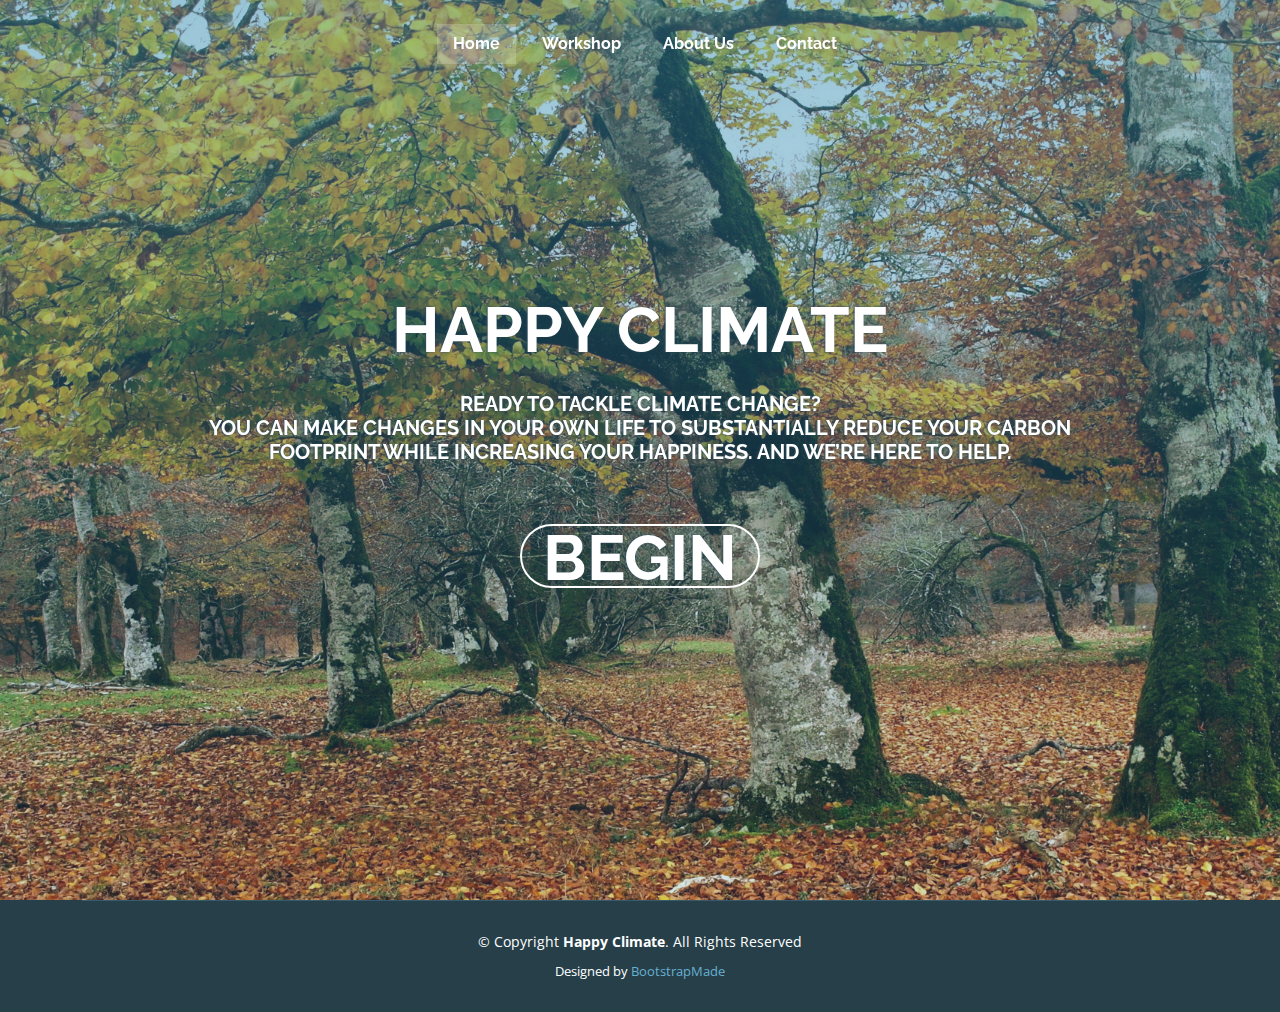
==== index.html @ 86477ea8 "tamplate purchased" ====
<!DOCTYPE html>
<html lang="en">

<head>
  <meta charset="utf-8">
  <meta content="width=device-width, initial-scale=1.0" name="viewport">

  <title>Happy Climate</title>
  <meta content="" name="description">
  <meta content="" name="keywords">

  <!-- Favicons -->
  <link href="assets/img/favicon.png" rel="icon">
  <link href="assets/img/apple-touch-icon.png" rel="apple-touch-icon">

  <!-- Google Fonts -->
  <link
    href="https://fonts.googleapis.com/css?family=Open+Sans:300,300i,400,400i,600,600i,700,700i|Raleway:300,300i,400,400i,500,500i,600,600i,700,700i|Poppins:300,300i,400,400i,500,500i,600,600i,700,700i"
    rel="stylesheet">

  <!-- Vendor CSS Files -->
  <link href="assets/vendor/aos/aos.css" rel="stylesheet">
  <link href="assets/vendor/bootstrap/css/bootstrap.min.css" rel="stylesheet">
  <link href="assets/vendor/bootstrap-icons/bootstrap-icons.css" rel="stylesheet">
  <link href="assets/vendor/boxicons/css/boxicons.min.css" rel="stylesheet">
  <link href="assets/vendor/glightbox/css/glightbox.min.css" rel="stylesheet">
  <link href="assets/vendor/swiper/swiper-bundle.min.css" rel="stylesheet">

  <!-- Template Main CSS File -->
  <link href="assets/css/style.css" rel="stylesheet">

  <!-- =======================================================
  * Template Name: Squadfree - v4.7.0
  * Template URL: https://bootstrapmade.com/squadfree-free-bootstrap-template-creative/
  * Author: BootstrapMade.com
  * License: https://bootstrapmade.com/license/
  ======================================================== -->
</head>

<body>

  <!-- ======= Header ======= -->
  <header id="header" class="fixed-top header-transparent">
    <div class="container d-flex align-items-center justify-content-between">
      <div></div>
      <nav id="navbar" class="navbar">
        <ul>
          <li><a class="nav-link scrollto active" href="#hero">Home</a></li>
          <li><a class="nav-link scrollto" href="workshop.html#intro">Workshop</a></li>
          <li><a class="nav-link scrollto" href="workshop.html#team">About Us</a></li>
          <li><a class="nav-link scrollto" href="workshop.html#contact">Contact</a></li>
        </ul>
        <i class="bi bi-list mobile-nav-toggle"></i>
      </nav><!-- .navbar -->
      <div></div>
    </div>
  </header><!-- End Header -->

  <!-- ======= Hero Section ======= -->
  <section id="hero">
    <div class="hero-container" data-aos="fade-up">
      <h1>Happy Climate</h1>
      <br>
      <h2 class="center_text">Ready to tackle climate change?
        <br>
        You can make changes in your own life to substantially reduce your carbon footprint while increasing your
        happiness. And we’re here to help.
      </h2>
      <a href="workshop.html">
        <h1 class="btn-get-started">Begin</h1>
      </a>
      <!-- <a href="#about" class="btn-get-started scrollto"><i class="bx bx-chevrons-down"></i></a> -->
    </div>
  </section><!-- End Hero -->



  <a href="#" class="back-to-top d-flex align-items-center justify-content-center"><i
      class="bi bi-arrow-up-short"></i></a>
  <!-- ======= Footer ======= -->
  <footer id="footer">
    <div class="footer-top">
      <div class="container">
        <div class="row">

        </div>
      </div>
    </div>

    <div class="container">
      <div class="copyright">
        &copy; Copyright <strong><span>Happy Climate</span></strong>. All Rights Reserved
      </div>
      <div class="credits">
        <!-- All the links in the footer should remain intact. -->
        <!-- You can delete the links only if you purchased the pro version. -->
        <!-- Licensing information: https://bootstrapmade.com/license/ -->
        <!-- Purchase the pro version with working PHP/AJAX contact form: https://bootstrapmade.com/squadfree-free-bootstrap-template-creative/ -->
        Designed by <a href="https://bootstrapmade.com/">BootstrapMade</a>
      </div>
    </div>
  </footer><!-- End Footer -->


  <!-- Vendor JS Files -->
  <script src="assets/vendor/purecounter/purecounter.js"></script>
  <script src="assets/vendor/aos/aos.js"></script>
  <script src="assets/vendor/bootstrap/js/bootstrap.bundle.min.js"></script>
  <script src="assets/vendor/glightbox/js/glightbox.min.js"></script>
  <script src="assets/vendor/isotope-layout/isotope.pkgd.min.js"></script>
  <script src="assets/vendor/swiper/swiper-bundle.min.js"></script>
  <script src="assets/vendor/php-email-form/validate.js"></script>

  <!-- Template Main JS File -->
  <script src="assets/js/main.js"></script>

</body>

</html>
---- assets/css/style.css ----
/**
* Template Name: Squadfree - v4.7.0
* Template URL: https://bootstrapmade.com/squadfree-free-bootstrap-template-creative/
* Author: BootstrapMade.com
* License: https://bootstrapmade.com/license/
*/

/*--------------------------------------------------------------
# General
--------------------------------------------------------------*/
body {
  font-family: "Open Sans", sans-serif;
  color: #444444;
}

a {
  text-decoration: none;
  color: #67b0d1;
}

a:hover {
  color: rgba(38, 167, 15, 0.9)d;
  text-decoration: none;
}

h1, h2, h3, h4, h5, h6 {
  font-family: "Raleway", sans-serif;
}

#main {
  margin-top: 90px;
}

/*--------------------------------------------------------------
# Back to top button
--------------------------------------------------------------*/
.back-to-top {
  position: fixed;
  visibility: hidden;
  opacity: 0;
  right: 15px;
  bottom: 15px;
  z-index: 998;
  background: #67b0d1;
  width: 40px;
  height: 40px;
  border-radius: 50px;
  transition: all 0.4s;
}
.back-to-top i {
  font-size: 24px;
  color: #fff;
  line-height: 0;
}
.back-to-top:hover {
  background: #86c0da;
  color: #fff;
}
.back-to-top.active {
  visibility: visible;
  opacity: 1;
}

/*--------------------------------------------------------------
# Disable aos animation delay on mobile devices
--------------------------------------------------------------*/
@media screen and (max-width: 768px) {
  [data-aos-delay] {
    transition-delay: 0 !important;
  }
}
/*--------------------------------------------------------------
# Header
--------------------------------------------------------------*/
#header {
  transition: all 0.5s;
  z-index: 997;
  transition: all 0.5s;
  padding: 24px 0;
  background: rgba(103, 176, 209, 0.8);
}
#header.header-transparent {
  background: transparent;
}
#header.header-scrolled {
  background: rgba(199, 196, 32, 0.9);
  padding: 12px;
}
#header .logo h1 {
  font-size: 24px;
  margin: 0;
  line-height: 1;
  font-weight: 700;
  letter-spacing: 1px;
  font-family: "Poppins", sans-serif;
  text-transform: uppercase;
}
#header .logo h1 a, #header .logo h1 a:hover {
  color: #fff;
  text-decoration: none;
}
#header .logo img {
  padding: 0;
  margin: 0;
  max-height: 40px;
}
@media (max-width: 768px) {
  #header.header-scrolled {
    padding: 15px 0;
  }
}

/*--------------------------------------------------------------
# Navigation Menu
--------------------------------------------------------------*/
/**
* Desktop Navigation 
*/
.navbar {
  padding: 0;
}
.navbar ul {
  margin: 0;
  padding: 0;
  display: flex;
  list-style: none;
  align-items: center;
}
.navbar li {
  position: relative;
}
.navbar a, .navbar a:focus {
  display: flex;
  align-items: center;
  justify-content: space-between;
  padding: 8px 16px;
  margin-left: 10px;
  font-family: "Raleway", sans-serif;
  font-size: 16px;
  font-weight: 700;
  color: #fff;
  white-space: nowrap;
  transition: 0.3s;
}
.navbar a i, .navbar a:focus i {
  font-size: 12px;
  line-height: 0;
  margin-left: 5px;
}
.navbar a:hover, .navbar .active, .navbar .active:focus, .navbar li:hover > a {
  background: rgba(255, 255, 255, 0.2);
}
.navbar .dropdown ul {
  display: block;
  position: absolute;
  left: 10px;
  top: calc(100% + 30px);
  margin: 0;
  padding: 10px 0;
  z-index: 99;
  opacity: 0;
  visibility: hidden;
  background: #fff;
  box-shadow: 0px 0px 30px rgba(127, 137, 161, 0.25);
  transition: 0.3s;
}
.navbar .dropdown ul li {
  min-width: 200px;
}
.navbar .dropdown ul a {
  padding: 10px 20px;
  font-size: 15px;
  text-transform: none;
  font-weight: 600;
  color: rgba(199, 196, 32, 0.9);
}
.navbar .dropdown ul a i {
  font-size: 12px;
}
.navbar .dropdown ul a:hover, .navbar .dropdown ul .active:hover, .navbar .dropdown ul li:hover > a {
  color: rgba(38, 167, 15, 0.9);
}

.navbar a:hover {
  color: rgba(38, 167, 15, 0.9);
}

.navbar .dropdown:hover > ul {
  opacity: 1;
  top: 100%;
  visibility: visible;
}
.navbar .dropdown .dropdown ul {
  top: 0;
  left: calc(100% - 30px);
  visibility: hidden;
}
.navbar .dropdown .dropdown:hover > ul {
  opacity: 1;
  top: 0;
  left: 100%;
  visibility: visible;
}
@media (max-width: 1366px) {
  .navbar .dropdown .dropdown ul {
    left: -90%;
  }
  .navbar .dropdown .dropdown:hover > ul {
    left: -100%;
  }
}

/**
* Mobile Navigation 
*/
.mobile-nav-toggle {
  color: #fff;
  font-size: 28px;
  cursor: pointer;
  display: none;
  line-height: 0;
  transition: 0.5s;
}

@media (max-width: 991px) {
  .mobile-nav-toggle {
    display: block;
  }

  .navbar ul {
    display: none;
  }
}
.navbar-mobile {
  position: fixed;
  overflow: hidden;
  top: 0;
  right: 0;
  left: 0;
  bottom: 0;
  background: rgba(199, 196, 32, 0.9);
  transition: 0.3s;
}
.navbar-mobile .mobile-nav-toggle {
  position: absolute;
  top: 15px;
  right: 15px;
}
.navbar-mobile ul {
  display: block;
  position: absolute;
  top: 55px;
  right: 15px;
  bottom: 15px;
  left: 15px;
  padding: 10px 0;
  background-color: #fff;
  overflow-y: auto;
  transition: 0.3s;
}
.navbar-mobile a, .navbar-mobile a:focus {
  padding: 10px 20px;
  font-size: 15px;
  color: #2f4d5a;
}
.navbar-mobile a:hover, .navbar-mobile .active, .navbar-mobile li:hover > a {
  color: rgba(38, 167, 15, 0.9);
}
.navbar-mobile .getstarted, .navbar-mobile .getstarted:focus {
  margin: 15px;
}
.navbar-mobile .dropdown ul {
  position: static;
  display: none;
  margin: 10px 20px;
  padding: 10px 0;
  z-index: 99;
  opacity: 1;
  visibility: visible;
  background: #fff;
  box-shadow: 0px 0px 30px rgba(127, 137, 161, 0.25);
}
.navbar-mobile .dropdown ul li {
  min-width: 200px;
}
.navbar-mobile .dropdown ul a {
  padding: 10px 20px;
}
.navbar-mobile .dropdown ul a i {
  font-size: 12px;
}
.navbar-mobile .dropdown ul a:hover, .navbar-mobile .dropdown ul .active:hover, .navbar-mobile .dropdown ul li:hover > a {
  color: rgba(38, 167, 15, 0.9);
}
.navbar-mobile .dropdown > .dropdown-active {
  display: block;
}

.nav_bar_dif_color a {
  color: rgba(199, 196, 32, 0.9);
}

/*--------------------------------------------------------------
# Hero Section
--------------------------------------------------------------*/
#hero {
  width: 100%;
  height: 100vh;
  background: linear-gradient(rgba(55, 142, 181, 0.5), rgba(55, 142, 181, 0.2)), url("../img/fall.jpg") top center;
  background-size: cover;
  position: relative;
  margin-bottom: -90px;
}
#hero .hero-container {
  position: absolute;
  bottom: 0;
  top: 0;
  left: 0;
  right: 0;
  display: flex;
  justify-content: center;
  align-items: center;
  flex-direction: column;
  text-align: center;
}
#hero h1 {
  margin: 0 0 10px 0;
  font-size: 64px;
  font-weight: 700;
  line-height: 56px;
  text-transform: uppercase;
  color: #fff;
  text-shadow: -1px 0 2px #2f4d5a;
}
#hero h2 {
  color: #fff;
  margin-bottom: 50px;
  font-size: 20px;
  text-transform: uppercase;
  font-weight: 700;
  text-shadow: -1px 0 2px #2f4d5a;
}
#hero .btn-get-started {
  font-size: 64px;
  display: inline-block;
  padding: 4px 0;
  border-radius: 50px;
  transition: 0.3s ease-in-out;
  margin: 10px;
  width: 240px;
  height: 64px;
  text-align: center;
  border: 2px solid #fff;
  color: #fff;
}
#hero .btn-get-started:hover {
  padding-top: 8px;
  background: rgba(255, 255, 255, 0.15);
  color: rgba(146, 241, 21, 0.493);
}
@media (min-width: 1024px) {
  #hero {
    background-attachment: fixed;
  }
}
@media (max-width: 768px) {
  #hero h1 {
    font-size: 28px;
    line-height: 36px;
  }
  #hero h2 {
    font-size: 18px;
    line-height: 24px;
    margin-bottom: 30px;
  }
}

.center_text {
  margin-left: 200px;
  margin-right: 200px;
}

/*--------------------------------------------------------------
# Sections General
--------------------------------------------------------------*/
section {
  padding: 60px 0;
  overflow: hidden;
}

.section-bg {
  background-color: #f4f9fc;
}

.section-title {
  text-align: center;
  padding-bottom: 30px;
}
.section-title h2 {
  font-size: 32px;
  font-weight: bold;
  position: relative;
  margin-bottom: 30px;
  color: #2f4d5a;
  z-index: 2;
}
.section-title h2::after {
  content: "";
  position: absolute;
  left: 50%;
  top: 50%;
  transform: translate(-50%, -50%);
  width: 122px;
  height: 66px;
  background: url(../img/section-title-bg.png) no-repeat;
  z-index: -1;
}
.section-title p {
  margin-bottom: 0;
}

/*--------------------------------------------------------------
# Breadcrumbs
--------------------------------------------------------------*/
.breadcrumbs {
  padding: 15px 0;
  background-color: #f8fbfd;
  min-height: 40px;
}
.breadcrumbs h2 {
  font-size: 24px;
  font-weight: 300;
}
.breadcrumbs ol {
  display: flex;
  flex-wrap: wrap;
  list-style: none;
  padding: 0;
  margin: 0;
  font-size: 14px;
}
.breadcrumbs ol li + li {
  padding-left: 10px;
}
.breadcrumbs ol li + li::before {
  display: inline-block;
  padding-right: 10px;
  color: #6c757d;
  content: "/";
}
@media (max-width: 768px) {
  .breadcrumbs .d-flex {
    display: block !important;
  }
  .breadcrumbs ol {
    display: block;
  }
  .breadcrumbs ol li {
    display: inline-block;
  }
}

/*--------------------------------------------------------------
# About
--------------------------------------------------------------*/
.about {
  background: url("../img/about-bg.jpg") center center no-repeat;
  background-size: cover;
  padding: 60px 0;
  position: relative;
}
.about::before {
  content: "";
  position: absolute;
  left: 0;
  right: 0;
  top: 0;
  bottom: 0;
  background: rgba(255, 255, 255, 0.75);
  z-index: 9;
}
.about .container {
  position: relative;
  z-index: 10;
}
.about .content {
  padding: 30px 30px 30px 0;
}
.about .content h3 {
  font-weight: 700;
  font-size: 34px;
  color: #2f4d5a;
  margin-bottom: 30px;
}
.about .content p {
  margin-bottom: 30px;
}
.about .content .about-btn {
  display: inline-block;
  background: #67b0d1;
  padding: 6px 44px 8px 30px;
  color: #fff;
  border-radius: 50px;
  transition: 0.3s;
  position: relative;
}
.about .content .about-btn i {
  font-size: 18px;
  position: absolute;
  right: 18px;
  top: 9px;
}
.about .content .about-btn:hover {
  background: rgba(38, 167, 15, 0.9);
}
.about .icon-boxes .icon-box {
  margin-top: 30px;
}
.about .icon-boxes .icon-box i {
  font-size: 40px;
  color: #67b0d1;
  margin-bottom: 10px;
}
.about .icon-boxes .icon-box h4 {
  font-size: 20px;
  font-weight: 700;
  margin: 0 0 10px 0;
}
.about .icon-boxes .icon-box p {
  font-size: 15px;
  color: #848484;
}
@media (max-width: 1200px) {
  .about .content {
    padding-right: 0;
  }
}
@media (max-width: 768px) {
  .about {
    text-align: center;
  }
}

/*--------------------------------------------------------------
# Services
--------------------------------------------------------------*/
.services .icon-box {
  padding: 30px;
  position: relative;
  overflow: hidden;
  background: #fff;
  box-shadow: 0 0 29px 0 rgba(68, 88, 144, 0.12);
  transition: all 0.3s ease-in-out;
  border-radius: 8px;
  z-index: 1;
}
.services .icon-box::before {
  content: "";
  position: absolute;
  background: white;
  right: 0;
  left: 0;
  bottom: 0;
  top: 100%;
  transition: all 0.3s;
  z-index: -1;
}
.services .icon-box:hover::before {
  background: rgba(38, 167, 15, 0.9);
  top: 0;
  border-radius: 0px;
}
.services .icon {
  margin-bottom: 15px;
}
.services .icon i {
  font-size: 48px;
  line-height: 1;
  color: #67b0d1;
  transition: all 0.3s ease-in-out;
}
.services .title {
  font-weight: 700;
  margin-bottom: 15px;
  font-size: 18px;
}
.services .title a {
  color: #111;
}
.services .description {
  font-size: 15px;
  line-height: 28px;
  margin-bottom: 0;
}
.services .icon-box:hover .title a, .services .icon-box:hover .description {
  color: #fff;
}
.services .icon-box:hover .icon i {
  color: #fff;
}

/*--------------------------------------------------------------
# Counts
--------------------------------------------------------------*/
.counts {
  padding-bottom: 30px;
}
.counts .count-box {
  padding: 30px;
  width: 100%;
}
.counts .count-box i {
  display: block;
  font-size: 44px;
  color: #67b0d1;
  float: left;
  line-height: 0;
}
.counts .count-box span {
  font-size: 48px;
  line-height: 40px;
  display: block;
  font-weight: 700;
  color: #2f4d5a;
  margin-left: 60px;
}
.counts .count-box p {
  padding: 15px 0 0 0;
  margin: 0 0 0 60px;
  font-family: "Raleway", sans-serif;
  font-size: 14px;
  color: #49788c;
}
.counts .count-box a {
  font-weight: 600;
  display: block;
  margin-top: 20px;
  color: #49788c;
  font-size: 15px;
  font-family: "Poppins", sans-serif;
  transition: ease-in-out 0.3s;
}
.counts .count-box a:hover {
  color: rgba(38, 167, 15, 0.9);
}

/*--------------------------------------------------------------
# Cta
--------------------------------------------------------------*/
.cta {
  background: linear-gradient(rgba(103, 176, 209, 0.8), rgba(103, 176, 209, 0.8)), url("../img/cta-bg.jpg") fixed center center;
  background-size: cover;
  padding: 60px 0;
}
.cta h3 {
  color: #fff;
  font-size: 28px;
  font-weight: 700;
}
.cta p {
  color: #fff;
}
.cta .cta-btn {
  font-family: "Raleway", sans-serif;
  text-transform: uppercase;
  font-weight: 500;
  font-size: 16px;
  letter-spacing: 1px;
  display: inline-block;
  padding: 8px 28px;
  border-radius: 25px;
  transition: 0.5s;
  margin-top: 10px;
  border: 2px solid rgba(255, 255, 255, 0.5);
  color: #fff;
}
.cta .cta-btn:hover {
  border-color: #fff;
}

/*--------------------------------------------------------------
# Portfolio
--------------------------------------------------------------*/
.portfolio .portfolio-item {
  margin-bottom: 30px;
}
.portfolio #portfolio-flters {
  padding: 0;
  margin: 0 auto 35px auto;
  list-style: none;
  text-align: center;
  background: #ecf5f9;
  border-radius: 50px;
  padding: 2px 15px;
}
.portfolio #portfolio-flters li {
  cursor: pointer;
  display: inline-block;
  padding: 10px 15px 8px 15px;
  font-size: 14px;
  font-weight: 600;
  line-height: 1;
  text-transform: uppercase;
  color: #2f4d5a;
  margin-bottom: 5px;
  transition: all 0.3s ease-in-out;
}
.portfolio #portfolio-flters li:hover, .portfolio #portfolio-flters li.filter-active {
  color: rgba(38, 167, 15, 0.9);
}
.portfolio #portfolio-flters li:last-child {
  margin-right: 0;
}
.portfolio .portfolio-wrap {
  transition: 0.3s;
  position: relative;
  overflow: hidden;
  z-index: 1;
}
.portfolio .portfolio-wrap::before {
  content: "";
  background: rgba(255, 255, 255, 0.5);
  position: absolute;
  left: 0;
  right: 0;
  top: 0;
  bottom: 0;
  transition: all ease-in-out 0.3s;
  z-index: 2;
  opacity: 0;
}
.portfolio .portfolio-wrap .portfolio-links {
  opacity: 1;
  left: 0;
  right: 0;
  bottom: -60px;
  z-index: 3;
  position: absolute;
  transition: all ease-in-out 0.3s;
  display: flex;
  justify-content: center;
}
.portfolio .portfolio-wrap .portfolio-links a {
  color: #fff;
  font-size: 28px;
  text-align: center;
  background: rgba(103, 176, 209, 0.75);
  transition: 0.3s;
  width: 50%;
}
.portfolio .portfolio-wrap .portfolio-links a:hover {
  background: rgba(38, 167, 15, 0.9);
}
.portfolio .portfolio-wrap .portfolio-links a + a {
  border-left: 1px solid #8ec4dd;
}
.portfolio .portfolio-wrap:hover::before {
  top: 0;
  left: 0;
  right: 0;
  bottom: 0;
  opacity: 1;
}
.portfolio .portfolio-wrap:hover .portfolio-links {
  opacity: 1;
  bottom: 0;
}

/*--------------------------------------------------------------
# Portfolio Details
--------------------------------------------------------------*/
.portfolio-details {
  padding-top: 40px;
}
.portfolio-details .portfolio-details-slider img {
  width: 100%;
}
.portfolio-details .portfolio-details-slider .swiper-pagination {
  margin-top: 20px;
  position: relative;
}
.portfolio-details .portfolio-details-slider .swiper-pagination .swiper-pagination-bullet {
  width: 12px;
  height: 12px;
  background-color: #fff;
  opacity: 1;
  border: 1px solid #67b0d1;
}
.portfolio-details .portfolio-details-slider .swiper-pagination .swiper-pagination-bullet-active {
  background-color: #67b0d1;
}
.portfolio-details .portfolio-info {
  padding: 30px;
  box-shadow: 0px 0 30px rgba(47, 77, 90, 0.08);
}
.portfolio-details .portfolio-info h3 {
  font-size: 22px;
  font-weight: 700;
  margin-bottom: 20px;
  padding-bottom: 20px;
  border-bottom: 1px solid #eee;
}
.portfolio-details .portfolio-info ul {
  list-style: none;
  padding: 0;
  font-size: 15px;
}
.portfolio-details .portfolio-info ul li + li {
  margin-top: 10px;
}
.portfolio-details .portfolio-description {
  padding-top: 30px;
}
.portfolio-details .portfolio-description h2 {
  font-size: 26px;
  font-weight: 700;
  margin-bottom: 20px;
}
.portfolio-details .portfolio-description p {
  padding: 0;
}

/*--------------------------------------------------------------
# Testimonials
--------------------------------------------------------------*/
.testimonials .testimonials-carousel, .testimonials .testimonials-slider {
  overflow: hidden;
}
.testimonials .testimonials-carousel, .testimonials .testimonials-slider {
  overflow: hidden;
}
.testimonials .testimonial-item {
  box-sizing: content-box;
  text-align: center;
  min-height: 320px;
}
.testimonials .testimonial-item .testimonial-img {
  width: 90px;
  border-radius: 50%;
  margin: 0 auto;
}
.testimonials .testimonial-item h3 {
  font-size: 18px;
  font-weight: bold;
  margin: 10px 0 5px 0;
  color: #111;
}
.testimonials .testimonial-item h4 {
  font-size: 14px;
  color: #999;
  margin: 0;
}
.testimonials .testimonial-item .quote-icon-left, .testimonials .testimonial-item .quote-icon-right {
  color: #d5e9f2;
  font-size: 26px;
}
.testimonials .testimonial-item .quote-icon-left {
  display: inline-block;
  left: -5px;
  position: relative;
}
.testimonials .testimonial-item .quote-icon-right {
  display: inline-block;
  right: -5px;
  position: relative;
  top: 10px;
}
.testimonials .testimonial-item p {
  font-style: italic;
  margin: 0 15px 15px 15px;
  padding: 20px;
  background: #fff;
  position: relative;
  margin-bottom: 35px;
  border-radius: 6px;
  box-shadow: 0px 2px 15px rgba(0, 0, 0, 0.1);
}
.testimonials .testimonial-item p::after {
  content: "";
  width: 0;
  height: 0;
  border-top: 20px solid #fff;
  border-right: 20px solid transparent;
  border-left: 20px solid transparent;
  position: absolute;
  bottom: -20px;
  left: calc(50% - 20px);
}
.testimonials .swiper-pagination {
  margin-top: 20px;
  position: relative;
}
.testimonials .swiper-pagination .swiper-pagination-bullet {
  width: 12px;
  height: 12px;
  background-color: #fff;
  opacity: 1;
  border: 1px solid #67b0d1;
}
.testimonials .swiper-pagination .swiper-pagination-bullet-active {
  background-color: #67b0d1;
}

/*--------------------------------------------------------------
# Team
--------------------------------------------------------------*/
.team .member {
  text-align: center;
  margin-bottom: 80px;
  position: relative;
}
.team .member .pic {
  overflow: hidden;
}
.team .member .member-info {
  position: absolute;
  top: 85%;
  left: 20px;
  right: 20px;
  background: #fff;
  padding: 20px 0;
  color: #2f4d5a;
  box-shadow: 0px 2px 15px rgba(0, 0, 0, 0.1);
  max-height: 95px;
  overflow: hidden;
  transition: max-height 0.5s ease-in-out;
}
.team .member:hover .member-info {
  max-height: 300px;
}
.team .member h4 {
  font-weight: 700;
  margin-bottom: 10px;
  font-size: 16px;
  color: rgba(38, 167, 15, 0.9);
  position: relative;
  padding-bottom: 10px;
}
.team .member h4::after {
  content: "";
  position: absolute;
  display: block;
  width: 50px;
  height: 1px;
  background: #b1cbd7;
  bottom: 0;
  left: calc(50% - 25px);
}
.team .member span {
  font-style: italic;
  display: block;
  font-size: 13px;
}
.team .member .social {
  margin-top: 15px;
}
.team .member .social a {
  transition: color 0.3s;
  color: #52869d;
}
.team .member .social a:hover {
  color: rgba(38, 167, 15, 0.9);
}
.team .member .social i {
  font-size: 16px;
  margin: 0 2px;
}
@media (max-width: 992px) {
  .team .member {
    margin-bottom: 110px;
  }
}

/*--------------------------------------------------------------
# Contact
--------------------------------------------------------------*/
.contact {
  padding-bottom: 80px;
}
.contact .info-box {
  color: #444444;
  background: #fff;
  text-align: center;
  box-shadow: 0 0 30px rgba(214, 215, 216, 0.6);
  padding: 20px 0 30px 0;
}
.contact .info-box i {
  font-size: 32px;
  color: #67b0d1;
  border-radius: 50%;
  padding: 8px;
  border: 2px dotted #f0f7fa;
}
.contact .info-box h3 {
  font-size: 20px;
  color: #777777;
  font-weight: 700;
  margin: 10px 0;
}
.contact .info-box p {
  padding: 0;
  line-height: 24px;
  font-size: 14px;
  margin-bottom: 0;
}
.contact .php-email-form {
  box-shadow: 0 0 30px rgba(214, 215, 216, 0.6);
  padding: 30px;
  background: #fff;
}
.contact .php-email-form .error-message {
  display: none;
  color: #fff;
  background: #ed3c0d;
  text-align: left;
  padding: 15px;
  font-weight: 600;
}
.contact .php-email-form .error-message br + br {
  margin-top: 25px;
}
.contact .php-email-form .sent-message {
  display: none;
  color: #fff;
  background: #18d26e;
  text-align: center;
  padding: 15px;
  font-weight: 600;
}
.contact .php-email-form .loading {
  display: none;
  background: #fff;
  text-align: center;
  padding: 15px;
}
.contact .php-email-form .loading:before {
  content: "";
  display: inline-block;
  border-radius: 50%;
  width: 24px;
  height: 24px;
  margin: 0 10px -6px 0;
  border: 3px solid #18d26e;
  border-top-color: #eee;
  -webkit-animation: animate-loading 1s linear infinite;
  animation: animate-loading 1s linear infinite;
}
.contact .php-email-form input, .contact .php-email-form textarea {
  border-radius: 0;
  box-shadow: none;
  font-size: 14px;
}
.contact .php-email-form input::focus, .contact .php-email-form textarea::focus {
  background-color: #67b0d1;
}
.contact .php-email-form input {
  padding: 10px 15px;
}
.contact .php-email-form textarea {
  padding: 12px 15px;
}
.contact .php-email-form button[type=submit] {
  background: #67b0d1;
  border: 0;
  padding: 10px 24px;
  color: #fff;
  transition: 0.4s;
}
.contact .php-email-form button[type=submit]:hover {
  background: rgba(38, 167, 15, 0.9);
}
@-webkit-keyframes animate-loading {
  0% {
    transform: rotate(0deg);
  }
  100% {
    transform: rotate(360deg);
  }
}
@keyframes animate-loading {
  0% {
    transform: rotate(0deg);
  }
  100% {
    transform: rotate(360deg);
  }
}

/*--------------------------------------------------------------
# Footer
--------------------------------------------------------------*/
#footer {
  background: #263f49;
  padding: 0 0 30px 0;
  color: #fff;
  font-size: 14px;
}
#footer .footer-top {
  padding: 60px 0 30px 0;
}
#footer .footer-top .footer-info {
  margin-top: -90px;
  margin-bottom: 15px;
  background: white;
  color: #2f4d5a;
  border-top: 4px solid #67b0d1;
  text-align: center;
  padding: 30px 20px;
}
#footer .footer-top .footer-info h3 {
  font-size: 24px;
  margin: 0 0 20px 0;
  padding: 2px 0 2px 0;
  line-height: 1;
  font-weight: 700;
}
#footer .footer-top .footer-info p {
  font-size: 14px;
  line-height: 24px;
  margin-bottom: 0;
  font-family: "Raleway", sans-serif;
}
#footer .footer-top .social-links a {
  font-size: 18px;
  display: inline-block;
  background: #2f4d5a;
  color: #fff;
  line-height: 1;
  padding: 8px 0;
  margin-right: 4px;
  border-radius: 50%;
  text-align: center;
  width: 36px;
  height: 36px;
  transition: 0.3s;
}
#footer .footer-top .social-links a:hover {
  background: rgba(38, 167, 15, 0.9);
  color: #fff;
  text-decoration: none;
}
#footer .footer-top h4 {
  font-size: 16px;
  font-weight: 600;
  color: #fff;
  position: relative;
  padding-bottom: 12px;
}
#footer .footer-top .footer-links {
  margin-bottom: 30px;
}
#footer .footer-top .footer-links ul {
  list-style: none;
  padding: 0;
  margin: 0;
}
#footer .footer-top .footer-links ul i {
  padding-right: 2px;
  color: #b5d9e9;
  font-size: 18px;
  line-height: 1;
}
#footer .footer-top .footer-links ul li {
  padding: 10px 0;
  display: flex;
  align-items: center;
}
#footer .footer-top .footer-links ul li:first-child {
  padding-top: 0;
}
#footer .footer-top .footer-links ul a {
  color: #fff;
  transition: 0.3s;
  display: inline-block;
  line-height: 1;
}
#footer .footer-top .footer-links ul a:hover {
  color: rgba(38, 167, 15, 0.9);
}
#footer .footer-top .footer-newsletter form {
  margin-top: 30px;
  background: #fff;
  padding: 6px 10px;
  position: relative;
  border-radius: 4;
}
#footer .footer-top .footer-newsletter form input[type=email] {
  border: 0;
  padding: 4px;
  width: calc(100% - 110px);
}
#footer .footer-top .footer-newsletter form input[type=submit] {
  position: absolute;
  top: 0;
  right: 0;
  bottom: 0;
  border: 0;
  background: none;
  font-size: 16px;
  padding: 0 20px;
  background: #67b0d1;
  color: #fff;
  transition: 0.3s;
  border-radius: 4;
}
#footer .footer-top .footer-newsletter form input[type=submit]:hover {
  background: rgba(38, 167, 15, 0.9);
}
#footer .copyright {
  border-top: 1px solid #385b6b;
  text-align: center;
  padding-top: 30px;
}
#footer .credits {
  padding-top: 10px;
  text-align: center;
  font-size: 13px;
  color: #fff;
}
@media (max-width: 575px) {
  #footer .footer-top .footer-info {
    margin: -20px 0 30px 0;
  }
}
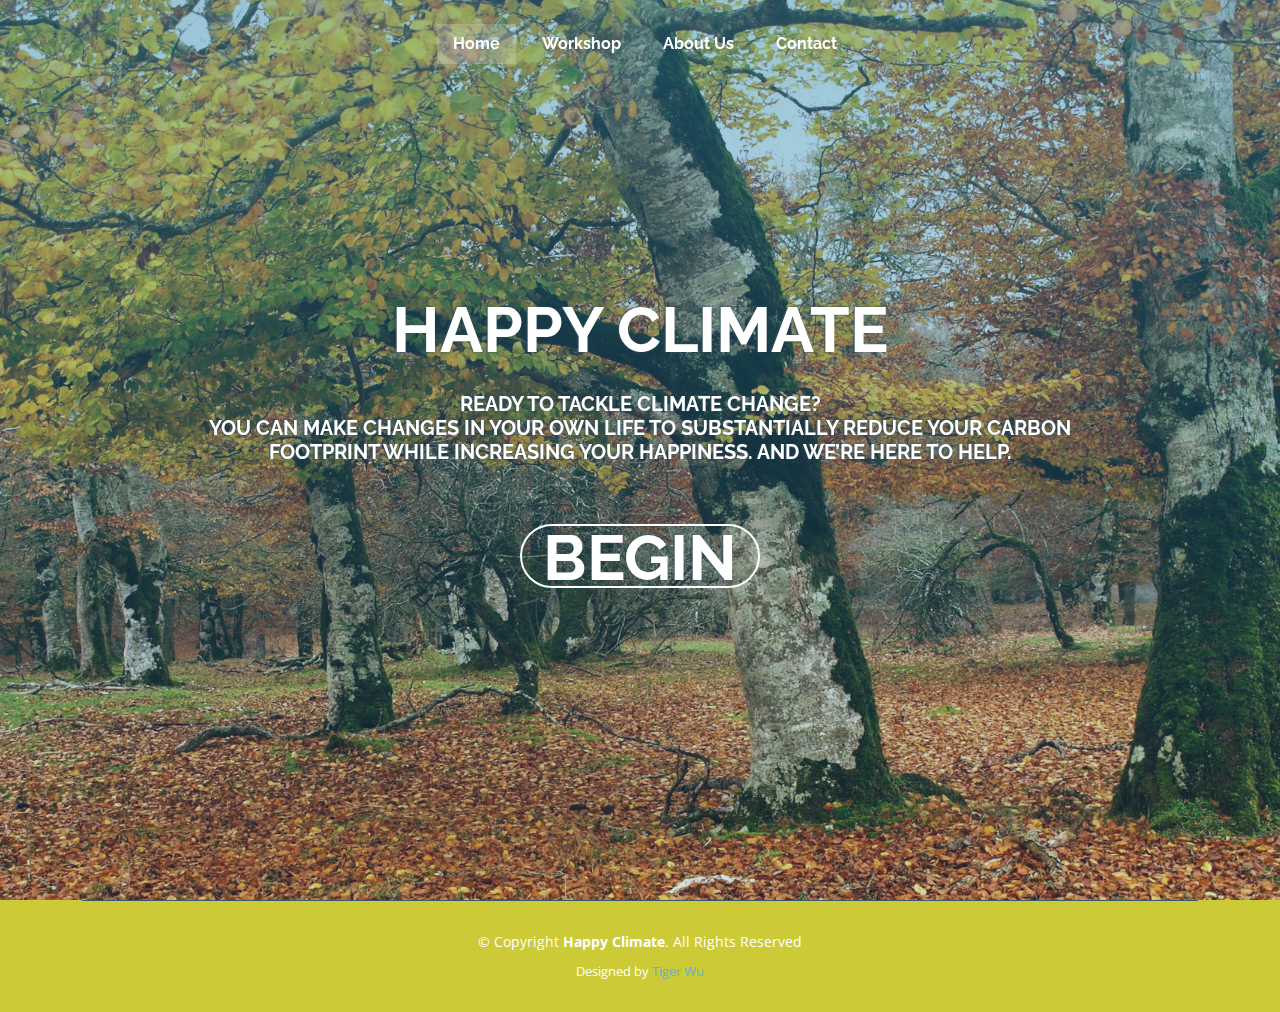
==== commit 2689f943: "changed credit color" ====
--- a/index.html
+++ b/index.html
@@ -96,7 +96,7 @@
         <!-- You can delete the links only if you purchased the pro version. -->
         <!-- Licensing information: https://bootstrapmade.com/license/ -->
         <!-- Purchase the pro version with working PHP/AJAX contact form: https://bootstrapmade.com/squadfree-free-bootstrap-template-creative/ -->
-        Designed by <a href="https://bootstrapmade.com/">BootstrapMade</a>
+        Designed by <a href="https://github.com/TigerThePro/happyclimate">Tiger Wu</a>
       </div>
     </div>
   </footer><!-- End Footer -->
--- a/assets/css/style.css
+++ b/assets/css/style.css
@@ -1090,7 +1090,7 @@
 # Footer
 --------------------------------------------------------------*/
 #footer {
-  background: #263f49;
+  background: rgba(199, 196, 32, 0.9);
   padding: 0 0 30px 0;
   color: #fff;
   font-size: 14px;
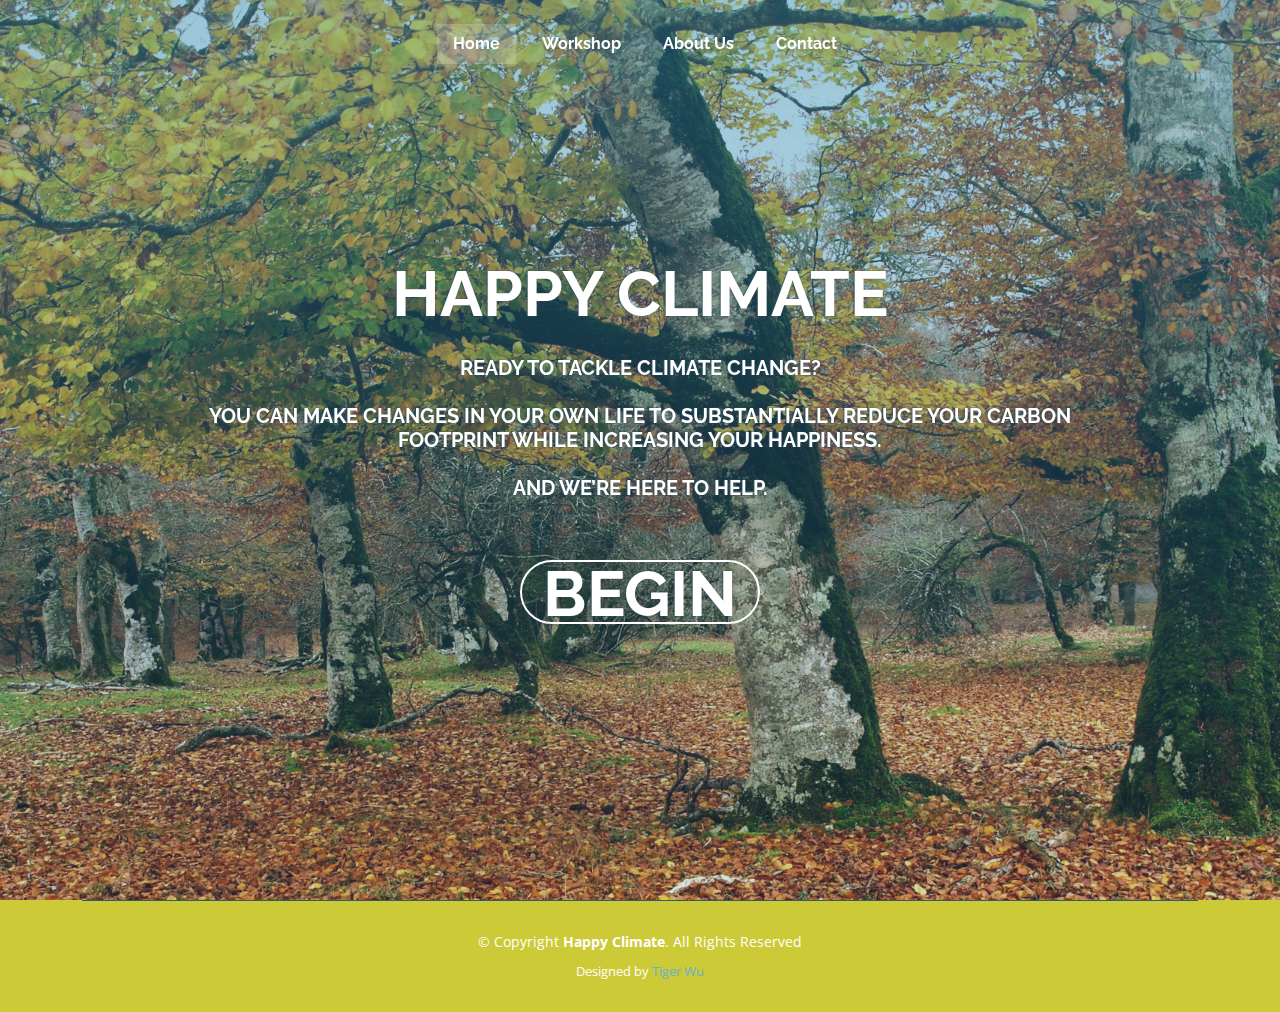
==== commit 5ca6426f: "added space on homwscreen" ====
--- a/index.html
+++ b/index.html
@@ -62,9 +62,11 @@
       <h1>Happy Climate</h1>
       <br>
       <h2 class="center_text">Ready to tackle climate change?
-        <br>
+        <br><br>
         You can make changes in your own life to substantially reduce your carbon footprint while increasing your
-        happiness. And we’re here to help.
+        happiness. 
+        <br><br>
+        And we’re here to help.
       </h2>
       <a href="workshop.html">
         <h1 class="btn-get-started">Begin</h1>
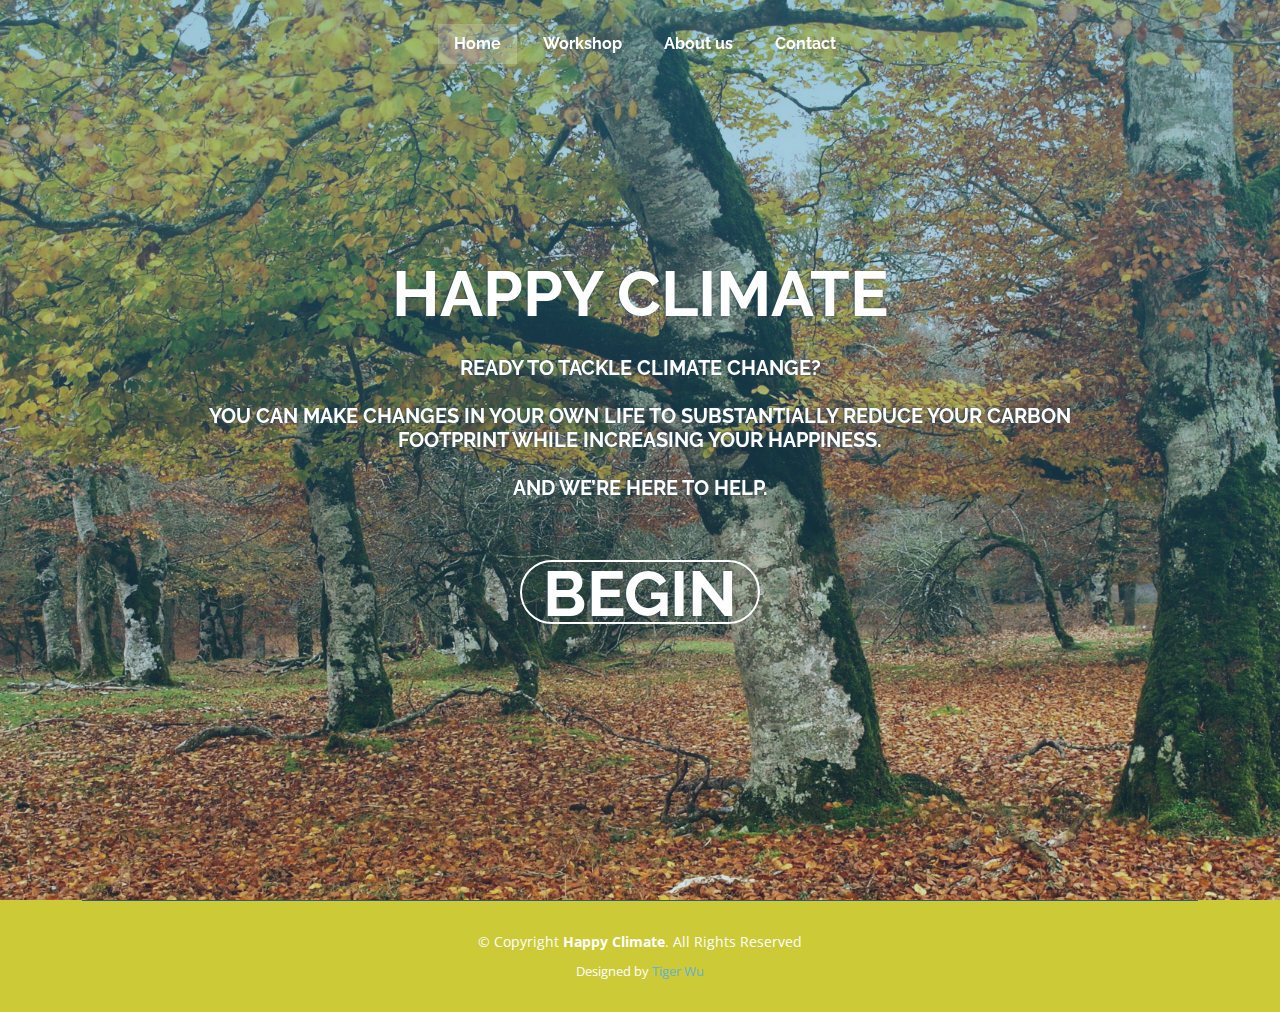
==== commit 9d4b84c7: "updates about us" ====
--- a/index.html
+++ b/index.html
@@ -46,8 +46,8 @@
       <nav id="navbar" class="navbar">
         <ul>
           <li><a class="nav-link scrollto active" href="#hero">Home</a></li>
-          <li><a class="nav-link scrollto" href="workshop.html#intro">Workshop</a></li>
-          <li><a class="nav-link scrollto" href="workshop.html#team">About Us</a></li>
+          <li><a class="nav-link scrollto" href="workshop.html">Workshop</a></li>
+          <li><a class="nav-link scrollto" href="workshop.html#team">About us</a></li>
           <li><a class="nav-link scrollto" href="workshop.html#contact">Contact</a></li>
         </ul>
         <i class="bi bi-list mobile-nav-toggle"></i>
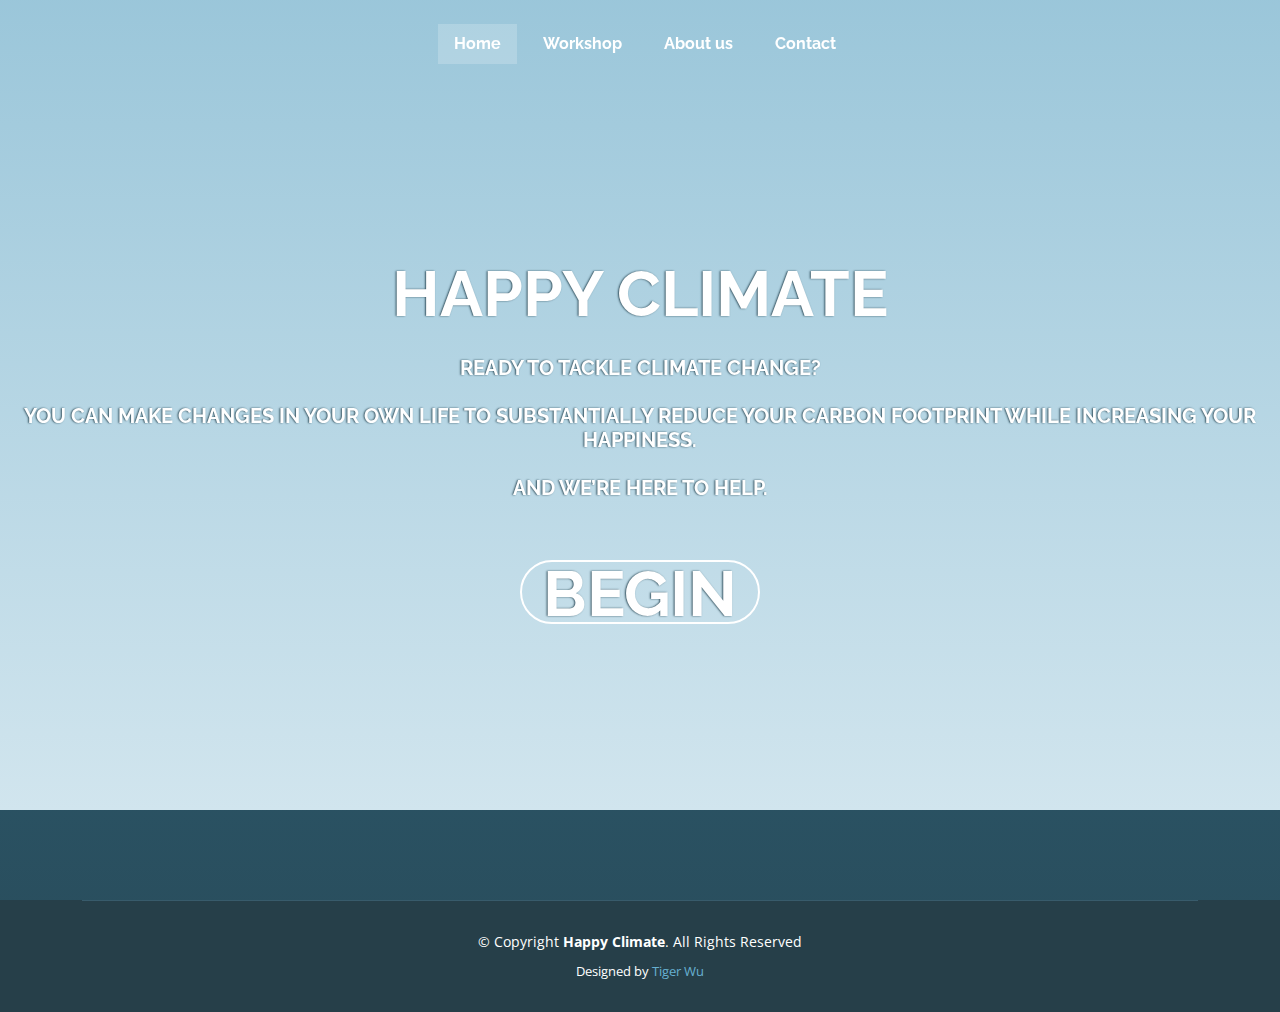
==== commit 81a7af88: "changed color scheme back to blue" ====
--- a/index.html
+++ b/index.html
@@ -10,7 +10,7 @@
   <meta content="" name="keywords">
 
   <!-- Favicons -->
-  <link href="assets/img/favicon.png" rel="icon">
+  <link href="assets/img/favicon.ico" rel="icon">
   <link href="assets/img/apple-touch-icon.png" rel="apple-touch-icon">
 
   <!-- Google Fonts -->
@@ -27,7 +27,7 @@
   <link href="assets/vendor/swiper/swiper-bundle.min.css" rel="stylesheet">
 
   <!-- Template Main CSS File -->
-  <link href="assets/css/style.css" rel="stylesheet">
+  <link href="assets/css/style_original.css" rel="stylesheet">
 
   <!-- =======================================================
   * Template Name: Squadfree - v4.7.0
--- a/assets/css/style_original.css
+++ b/assets/css/style_original.css
@@ -0,0 +1,1218 @@
+/**
+* Template Name: Squadfree - v4.7.0
+* Template URL: https://bootstrapmade.com/squadfree-free-bootstrap-template-creative/
+* Author: BootstrapMade.com
+* License: https://bootstrapmade.com/license/
+*/
+
+/*--------------------------------------------------------------
+# General
+--------------------------------------------------------------*/
+body {
+  font-family: "Open Sans", sans-serif;
+  color: #444444;
+}
+
+a {
+  text-decoration: none;
+  color: #67b0d1;
+}
+
+a:hover {
+  color: #8ec4dd;
+  text-decoration: none;
+}
+
+h1, h2, h3, h4, h5, h6 {
+  font-family: "Raleway", sans-serif;
+}
+
+#main {
+  margin-top: 90px;
+}
+
+/*--------------------------------------------------------------
+# Back to top button
+--------------------------------------------------------------*/
+.back-to-top {
+  position: fixed;
+  visibility: hidden;
+  opacity: 0;
+  right: 15px;
+  bottom: 15px;
+  z-index: 998;
+  background: #67b0d1;
+  width: 40px;
+  height: 40px;
+  border-radius: 50px;
+  transition: all 0.4s;
+}
+.back-to-top i {
+  font-size: 24px;
+  color: #fff;
+  line-height: 0;
+}
+.back-to-top:hover {
+  background: #86c0da;
+  color: #fff;
+}
+.back-to-top.active {
+  visibility: visible;
+  opacity: 1;
+}
+
+/*--------------------------------------------------------------
+# Disable aos animation delay on mobile devices
+--------------------------------------------------------------*/
+@media screen and (max-width: 768px) {
+  [data-aos-delay] {
+    transition-delay: 0 !important;
+  }
+}
+/*--------------------------------------------------------------
+# Header
+--------------------------------------------------------------*/
+#header {
+  transition: all 0.5s;
+  z-index: 997;
+  transition: all 0.5s;
+  padding: 24px 0;
+  background: rgba(103, 176, 209, 0.8);
+}
+#header.header-transparent {
+  background: transparent;
+}
+#header.header-scrolled {
+  background: rgba(55, 142, 181, 0.9);
+  padding: 12px;
+}
+#header .logo h1 {
+  font-size: 24px;
+  margin: 0;
+  line-height: 1;
+  font-weight: 700;
+  letter-spacing: 1px;
+  font-family: "Poppins", sans-serif;
+  text-transform: uppercase;
+}
+#header .logo h1 a, #header .logo h1 a:hover {
+  color: #fff;
+  text-decoration: none;
+}
+#header .logo img {
+  padding: 0;
+  margin: 0;
+  max-height: 40px;
+}
+@media (max-width: 768px) {
+  #header.header-scrolled {
+    padding: 15px 0;
+  }
+}
+
+/*--------------------------------------------------------------
+# Navigation Menu
+--------------------------------------------------------------*/
+/**
+* Desktop Navigation 
+*/
+.navbar {
+  padding: 0;
+}
+.navbar ul {
+  margin: 0;
+  padding: 0;
+  display: flex;
+  list-style: none;
+  align-items: center;
+}
+.navbar li {
+  position: relative;
+}
+.navbar a, .navbar a:focus {
+  display: flex;
+  align-items: center;
+  justify-content: space-between;
+  padding: 8px 16px;
+  margin-left: 10px;
+  font-family: "Raleway", sans-serif;
+  font-size: 16px;
+  font-weight: 700;
+  color: #fff;
+  white-space: nowrap;
+  transition: 0.3s;
+}
+.navbar a i, .navbar a:focus i {
+  font-size: 12px;
+  line-height: 0;
+  margin-left: 5px;
+}
+.navbar a:hover, .navbar .active, .navbar .active:focus, .navbar li:hover > a {
+  background: rgba(255, 255, 255, 0.2);
+}
+.navbar .dropdown ul {
+  display: block;
+  position: absolute;
+  left: 10px;
+  top: calc(100% + 30px);
+  margin: 0;
+  padding: 10px 0;
+  z-index: 99;
+  opacity: 0;
+  visibility: hidden;
+  background: #fff;
+  box-shadow: 0px 0px 30px rgba(127, 137, 161, 0.25);
+  transition: 0.3s;
+}
+.navbar .dropdown ul li {
+  min-width: 200px;
+}
+.navbar .dropdown ul a {
+  padding: 10px 20px;
+  font-size: 15px;
+  text-transform: none;
+  font-weight: 600;
+  color: #2f4d5a;
+}
+.navbar .dropdown ul a i {
+  font-size: 12px;
+}
+.navbar .dropdown ul a:hover, .navbar .dropdown ul .active:hover, .navbar .dropdown ul li:hover > a {
+  color: #67b0d1;
+}
+.navbar .dropdown:hover > ul {
+  opacity: 1;
+  top: 100%;
+  visibility: visible;
+}
+.navbar .dropdown .dropdown ul {
+  top: 0;
+  left: calc(100% - 30px);
+  visibility: hidden;
+}
+.navbar .dropdown .dropdown:hover > ul {
+  opacity: 1;
+  top: 0;
+  left: 100%;
+  visibility: visible;
+}
+@media (max-width: 1366px) {
+  .navbar .dropdown .dropdown ul {
+    left: -90%;
+  }
+  .navbar .dropdown .dropdown:hover > ul {
+    left: -100%;
+  }
+}
+
+/**
+* Mobile Navigation 
+*/
+.mobile-nav-toggle {
+  color: #fff;
+  font-size: 28px;
+  cursor: pointer;
+  display: none;
+  line-height: 0;
+  transition: 0.5s;
+}
+
+@media (max-width: 991px) {
+  .mobile-nav-toggle {
+    display: block;
+  }
+
+  .navbar ul {
+    display: none;
+  }
+}
+.navbar-mobile {
+  position: fixed;
+  overflow: hidden;
+  top: 0;
+  right: 0;
+  left: 0;
+  bottom: 0;
+  background: rgba(43, 111, 142, 0.9);
+  transition: 0.3s;
+}
+.navbar-mobile .mobile-nav-toggle {
+  position: absolute;
+  top: 15px;
+  right: 15px;
+}
+.navbar-mobile ul {
+  display: block;
+  position: absolute;
+  top: 55px;
+  right: 15px;
+  bottom: 15px;
+  left: 15px;
+  padding: 10px 0;
+  background-color: #fff;
+  overflow-y: auto;
+  transition: 0.3s;
+}
+.navbar-mobile a, .navbar-mobile a:focus {
+  padding: 10px 20px;
+  font-size: 15px;
+  color: #2f4d5a;
+}
+.navbar-mobile a:hover, .navbar-mobile .active, .navbar-mobile li:hover > a {
+  color: #67b0d1;
+}
+.navbar-mobile .getstarted, .navbar-mobile .getstarted:focus {
+  margin: 15px;
+}
+.navbar-mobile .dropdown ul {
+  position: static;
+  display: none;
+  margin: 10px 20px;
+  padding: 10px 0;
+  z-index: 99;
+  opacity: 1;
+  visibility: visible;
+  background: #fff;
+  box-shadow: 0px 0px 30px rgba(127, 137, 161, 0.25);
+}
+.navbar-mobile .dropdown ul li {
+  min-width: 200px;
+}
+.navbar-mobile .dropdown ul a {
+  padding: 10px 20px;
+}
+.navbar-mobile .dropdown ul a i {
+  font-size: 12px;
+}
+.navbar-mobile .dropdown ul a:hover, .navbar-mobile .dropdown ul .active:hover, .navbar-mobile .dropdown ul li:hover > a {
+  color: #67b0d1;
+}
+.navbar-mobile .dropdown > .dropdown-active {
+  display: block;
+}
+
+/*--------------------------------------------------------------
+# Hero Section
+--------------------------------------------------------------*/
+#hero {
+  width: 100%;
+  height: 100vh;
+  background: linear-gradient(rgba(55, 142, 181, 0.5), rgba(55, 142, 181, 0.2)), url("../img/home_background.jpg") top center;
+  background-size: cover;
+  position: relative;
+  margin-bottom: -90px;
+}
+#hero .hero-container {
+  position: absolute;
+  bottom: 0;
+  top: 0;
+  left: 0;
+  right: 0;
+  display: flex;
+  justify-content: center;
+  align-items: center;
+  flex-direction: column;
+  text-align: center;
+}
+#hero h1 {
+  margin: 0 0 10px 0;
+  font-size: 64px;
+  font-weight: 700;
+  line-height: 56px;
+  text-transform: uppercase;
+  color: #fff;
+  text-shadow: -1px 0 2px #2f4d5a;
+}
+#hero h2 {
+  color: #fff;
+  margin-bottom: 50px;
+  font-size: 20px;
+  text-transform: uppercase;
+  font-weight: 700;
+  text-shadow: -1px 0 2px #2f4d5a;
+}
+#hero .btn-get-started {
+  font-size: 64px;
+  display: inline-block;
+  padding: 4px 0;
+  border-radius: 50px;
+  transition: 0.3s ease-in-out;
+  margin: 10px;
+  width: 240px;
+  height: 64px;
+  text-align: center;
+  border: 2px solid #fff;
+  color: #fff;
+}
+#hero .btn-get-started:hover {
+  padding-top: 8px;
+  background: rgba(255, 255, 255, 0.15);
+}
+@media (min-width: 1024px) {
+  #hero {
+    background-attachment: fixed;
+  }
+}
+@media (max-width: 768px) {
+  #hero h1 {
+    font-size: 28px;
+    line-height: 36px;
+  }
+  #hero h2 {
+    font-size: 18px;
+    line-height: 24px;
+    margin-bottom: 30px;
+  }
+}
+
+/*--------------------------------------------------------------
+# Sections General
+--------------------------------------------------------------*/
+section {
+  padding: 60px 0;
+  overflow: hidden;
+}
+
+.section-bg {
+  background-color: #f4f9fc;
+}
+
+.section-title {
+  text-align: center;
+  padding-bottom: 30px;
+}
+.section-title h2 {
+  font-size: 32px;
+  font-weight: bold;
+  position: relative;
+  margin-bottom: 30px;
+  color: #2f4d5a;
+  z-index: 2;
+}
+.section-title h2::after {
+  content: "";
+  position: absolute;
+  left: 50%;
+  top: 50%;
+  transform: translate(-50%, -50%);
+  width: 122px;
+  height: 66px;
+  background: url(../img/section-title-bg.png) no-repeat;
+  z-index: -1;
+}
+.section-title p {
+  margin-bottom: 0;
+}
+
+/*--------------------------------------------------------------
+# Breadcrumbs
+--------------------------------------------------------------*/
+.breadcrumbs {
+  padding: 15px 0;
+  background-color: #f8fbfd;
+  min-height: 40px;
+}
+.breadcrumbs h2 {
+  font-size: 24px;
+  font-weight: 300;
+}
+.breadcrumbs ol {
+  display: flex;
+  flex-wrap: wrap;
+  list-style: none;
+  padding: 0;
+  margin: 0;
+  font-size: 14px;
+}
+.breadcrumbs ol li + li {
+  padding-left: 10px;
+}
+.breadcrumbs ol li + li::before {
+  display: inline-block;
+  padding-right: 10px;
+  color: #6c757d;
+  content: "/";
+}
+@media (max-width: 768px) {
+  .breadcrumbs .d-flex {
+    display: block !important;
+  }
+  .breadcrumbs ol {
+    display: block;
+  }
+  .breadcrumbs ol li {
+    display: inline-block;
+  }
+}
+
+/*--------------------------------------------------------------
+# About
+--------------------------------------------------------------*/
+.about {
+  background: url("../img/about-bg.jpg") center center no-repeat;
+  background-size: cover;
+  padding: 60px 0;
+  position: relative;
+}
+.about::before {
+  content: "";
+  position: absolute;
+  left: 0;
+  right: 0;
+  top: 0;
+  bottom: 0;
+  background: rgba(255, 255, 255, 0.75);
+  z-index: 9;
+}
+.about .container {
+  position: relative;
+  z-index: 10;
+}
+.about .content {
+  padding: 30px 30px 30px 0;
+}
+.about .content h3 {
+  font-weight: 700;
+  font-size: 34px;
+  color: #2f4d5a;
+  margin-bottom: 30px;
+}
+.about .content p {
+  margin-bottom: 30px;
+}
+.about .content .about-btn {
+  display: inline-block;
+  background: #67b0d1;
+  padding: 6px 44px 8px 30px;
+  color: #fff;
+  border-radius: 50px;
+  transition: 0.3s;
+  position: relative;
+}
+.about .content .about-btn i {
+  font-size: 18px;
+  position: absolute;
+  right: 18px;
+  top: 9px;
+}
+.about .content .about-btn:hover {
+  background: #7bbad7;
+}
+.about .icon-boxes .icon-box {
+  margin-top: 30px;
+}
+.about .icon-boxes .icon-box i {
+  font-size: 40px;
+  color: #67b0d1;
+  margin-bottom: 10px;
+}
+.about .icon-boxes .icon-box h4 {
+  font-size: 20px;
+  font-weight: 700;
+  margin: 0 0 10px 0;
+}
+.about .icon-boxes .icon-box p {
+  font-size: 15px;
+  color: #848484;
+}
+@media (max-width: 1200px) {
+  .about .content {
+    padding-right: 0;
+  }
+}
+@media (max-width: 768px) {
+  .about {
+    text-align: center;
+  }
+}
+
+/*--------------------------------------------------------------
+# Services
+--------------------------------------------------------------*/
+.services .icon-box {
+  padding: 30px;
+  position: relative;
+  overflow: hidden;
+  background: #fff;
+  box-shadow: 0 0 29px 0 rgba(68, 88, 144, 0.12);
+  transition: all 0.3s ease-in-out;
+  border-radius: 8px;
+  z-index: 1;
+}
+.services .icon-box::before {
+  content: "";
+  position: absolute;
+  background: white;
+  right: 0;
+  left: 0;
+  bottom: 0;
+  top: 100%;
+  transition: all 0.3s;
+  z-index: -1;
+}
+.services .icon-box:hover::before {
+  background: #67b0d1;
+  top: 0;
+  border-radius: 0px;
+}
+.services .icon {
+  margin-bottom: 15px;
+}
+.services .icon i {
+  font-size: 48px;
+  line-height: 1;
+  color: #67b0d1;
+  transition: all 0.3s ease-in-out;
+}
+.services .title {
+  font-weight: 700;
+  margin-bottom: 15px;
+  font-size: 18px;
+}
+.services .title a {
+  color: #111;
+}
+.services .description {
+  font-size: 15px;
+  line-height: 28px;
+  margin-bottom: 0;
+}
+.services .icon-box:hover .title a, .services .icon-box:hover .description {
+  color: #fff;
+}
+.services .icon-box:hover .icon i {
+  color: #fff;
+}
+
+/*--------------------------------------------------------------
+# Counts
+--------------------------------------------------------------*/
+.counts {
+  padding-bottom: 30px;
+}
+.counts .count-box {
+  padding: 30px;
+  width: 100%;
+}
+.counts .count-box i {
+  display: block;
+  font-size: 44px;
+  color: #67b0d1;
+  float: left;
+  line-height: 0;
+}
+.counts .count-box span {
+  font-size: 48px;
+  line-height: 40px;
+  display: block;
+  font-weight: 700;
+  color: #2f4d5a;
+  margin-left: 60px;
+}
+.counts .count-box p {
+  padding: 15px 0 0 0;
+  margin: 0 0 0 60px;
+  font-family: "Raleway", sans-serif;
+  font-size: 14px;
+  color: #49788c;
+}
+.counts .count-box a {
+  font-weight: 600;
+  display: block;
+  margin-top: 20px;
+  color: #49788c;
+  font-size: 15px;
+  font-family: "Poppins", sans-serif;
+  transition: ease-in-out 0.3s;
+}
+.counts .count-box a:hover {
+  color: #6e9fb4;
+}
+
+/*--------------------------------------------------------------
+# Cta
+--------------------------------------------------------------*/
+.cta {
+  background: linear-gradient(rgba(103, 176, 209, 0.8), rgba(103, 176, 209, 0.8)), url("../img/cta-bg.jpg") fixed center center;
+  background-size: cover;
+  padding: 60px 0;
+}
+.cta h3 {
+  color: #fff;
+  font-size: 28px;
+  font-weight: 700;
+}
+.cta p {
+  color: #fff;
+}
+.cta .cta-btn {
+  font-family: "Raleway", sans-serif;
+  text-transform: uppercase;
+  font-weight: 500;
+  font-size: 16px;
+  letter-spacing: 1px;
+  display: inline-block;
+  padding: 8px 28px;
+  border-radius: 25px;
+  transition: 0.5s;
+  margin-top: 10px;
+  border: 2px solid rgba(255, 255, 255, 0.5);
+  color: #fff;
+}
+.cta .cta-btn:hover {
+  border-color: #fff;
+}
+
+/*--------------------------------------------------------------
+# Portfolio
+--------------------------------------------------------------*/
+.portfolio .portfolio-item {
+  margin-bottom: 30px;
+}
+.portfolio #portfolio-flters {
+  padding: 0;
+  margin: 0 auto 35px auto;
+  list-style: none;
+  text-align: center;
+  background: #ecf5f9;
+  border-radius: 50px;
+  padding: 2px 15px;
+}
+.portfolio #portfolio-flters li {
+  cursor: pointer;
+  display: inline-block;
+  padding: 10px 15px 8px 15px;
+  font-size: 14px;
+  font-weight: 600;
+  line-height: 1;
+  text-transform: uppercase;
+  color: #2f4d5a;
+  margin-bottom: 5px;
+  transition: all 0.3s ease-in-out;
+}
+.portfolio #portfolio-flters li:hover, .portfolio #portfolio-flters li.filter-active {
+  color: #67b0d1;
+}
+.portfolio #portfolio-flters li:last-child {
+  margin-right: 0;
+}
+.portfolio .portfolio-wrap {
+  transition: 0.3s;
+  position: relative;
+  overflow: hidden;
+  z-index: 1;
+}
+.portfolio .portfolio-wrap::before {
+  content: "";
+  background: rgba(255, 255, 255, 0.5);
+  position: absolute;
+  left: 0;
+  right: 0;
+  top: 0;
+  bottom: 0;
+  transition: all ease-in-out 0.3s;
+  z-index: 2;
+  opacity: 0;
+}
+.portfolio .portfolio-wrap .portfolio-links {
+  opacity: 1;
+  left: 0;
+  right: 0;
+  bottom: -60px;
+  z-index: 3;
+  position: absolute;
+  transition: all ease-in-out 0.3s;
+  display: flex;
+  justify-content: center;
+}
+.portfolio .portfolio-wrap .portfolio-links a {
+  color: #fff;
+  font-size: 28px;
+  text-align: center;
+  background: rgba(103, 176, 209, 0.75);
+  transition: 0.3s;
+  width: 50%;
+}
+.portfolio .portfolio-wrap .portfolio-links a:hover {
+  background: rgba(103, 176, 209, 0.95);
+}
+.portfolio .portfolio-wrap .portfolio-links a + a {
+  border-left: 1px solid #8ec4dd;
+}
+.portfolio .portfolio-wrap:hover::before {
+  top: 0;
+  left: 0;
+  right: 0;
+  bottom: 0;
+  opacity: 1;
+}
+.portfolio .portfolio-wrap:hover .portfolio-links {
+  opacity: 1;
+  bottom: 0;
+}
+
+/*--------------------------------------------------------------
+# Portfolio Details
+--------------------------------------------------------------*/
+.portfolio-details {
+  padding-top: 40px;
+}
+.portfolio-details .portfolio-details-slider img {
+  width: 100%;
+}
+.portfolio-details .portfolio-details-slider .swiper-pagination {
+  margin-top: 20px;
+  position: relative;
+}
+.portfolio-details .portfolio-details-slider .swiper-pagination .swiper-pagination-bullet {
+  width: 12px;
+  height: 12px;
+  background-color: #fff;
+  opacity: 1;
+  border: 1px solid #67b0d1;
+}
+.portfolio-details .portfolio-details-slider .swiper-pagination .swiper-pagination-bullet-active {
+  background-color: #67b0d1;
+}
+.portfolio-details .portfolio-info {
+  padding: 30px;
+  box-shadow: 0px 0 30px rgba(47, 77, 90, 0.08);
+}
+.portfolio-details .portfolio-info h3 {
+  font-size: 22px;
+  font-weight: 700;
+  margin-bottom: 20px;
+  padding-bottom: 20px;
+  border-bottom: 1px solid #eee;
+}
+.portfolio-details .portfolio-info ul {
+  list-style: none;
+  padding: 0;
+  font-size: 15px;
+}
+.portfolio-details .portfolio-info ul li + li {
+  margin-top: 10px;
+}
+.portfolio-details .portfolio-description {
+  padding-top: 30px;
+}
+.portfolio-details .portfolio-description h2 {
+  font-size: 26px;
+  font-weight: 700;
+  margin-bottom: 20px;
+}
+.portfolio-details .portfolio-description p {
+  padding: 0;
+}
+
+/*--------------------------------------------------------------
+# Testimonials
+--------------------------------------------------------------*/
+.testimonials .testimonials-carousel, .testimonials .testimonials-slider {
+  overflow: hidden;
+}
+.testimonials .testimonials-carousel, .testimonials .testimonials-slider {
+  overflow: hidden;
+}
+.testimonials .testimonial-item {
+  box-sizing: content-box;
+  text-align: center;
+  min-height: 320px;
+}
+.testimonials .testimonial-item .testimonial-img {
+  width: 90px;
+  border-radius: 50%;
+  margin: 0 auto;
+}
+.testimonials .testimonial-item h3 {
+  font-size: 18px;
+  font-weight: bold;
+  margin: 10px 0 5px 0;
+  color: #111;
+}
+.testimonials .testimonial-item h4 {
+  font-size: 14px;
+  color: #999;
+  margin: 0;
+}
+.testimonials .testimonial-item .quote-icon-left, .testimonials .testimonial-item .quote-icon-right {
+  color: #d5e9f2;
+  font-size: 26px;
+}
+.testimonials .testimonial-item .quote-icon-left {
+  display: inline-block;
+  left: -5px;
+  position: relative;
+}
+.testimonials .testimonial-item .quote-icon-right {
+  display: inline-block;
+  right: -5px;
+  position: relative;
+  top: 10px;
+}
+.testimonials .testimonial-item p {
+  font-style: italic;
+  margin: 0 15px 15px 15px;
+  padding: 20px;
+  background: #fff;
+  position: relative;
+  margin-bottom: 35px;
+  border-radius: 6px;
+  box-shadow: 0px 2px 15px rgba(0, 0, 0, 0.1);
+}
+.testimonials .testimonial-item p::after {
+  content: "";
+  width: 0;
+  height: 0;
+  border-top: 20px solid #fff;
+  border-right: 20px solid transparent;
+  border-left: 20px solid transparent;
+  position: absolute;
+  bottom: -20px;
+  left: calc(50% - 20px);
+}
+.testimonials .swiper-pagination {
+  margin-top: 20px;
+  position: relative;
+}
+.testimonials .swiper-pagination .swiper-pagination-bullet {
+  width: 12px;
+  height: 12px;
+  background-color: #fff;
+  opacity: 1;
+  border: 1px solid #67b0d1;
+}
+.testimonials .swiper-pagination .swiper-pagination-bullet-active {
+  background-color: #67b0d1;
+}
+
+/*--------------------------------------------------------------
+# Team
+--------------------------------------------------------------*/
+.team .member {
+  text-align: center;
+  margin-bottom: 80px;
+  position: relative;
+}
+.team .member .pic {
+  overflow: hidden;
+}
+.team .member .member-info {
+  position: absolute;
+  top: 85%;
+  left: 20px;
+  right: 20px;
+  background: #fff;
+  padding: 20px 0;
+  color: #2f4d5a;
+  box-shadow: 0px 2px 15px rgba(0, 0, 0, 0.1);
+  max-height: 95px;
+  overflow: hidden;
+  transition: max-height 0.5s ease-in-out;
+}
+.team .member:hover .member-info {
+  max-height: 300px;
+}
+.team .member h4 {
+  font-weight: 700;
+  margin-bottom: 10px;
+  font-size: 16px;
+  color: #2f4d5a;
+  position: relative;
+  padding-bottom: 10px;
+}
+.team .member h4::after {
+  content: "";
+  position: absolute;
+  display: block;
+  width: 50px;
+  height: 1px;
+  background: #b1cbd7;
+  bottom: 0;
+  left: calc(50% - 25px);
+}
+.team .member span {
+  font-style: italic;
+  display: block;
+  font-size: 13px;
+}
+.team .member .social {
+  margin-top: 15px;
+}
+.team .member .social a {
+  transition: color 0.3s;
+  color: #52869d;
+}
+.team .member .social a:hover {
+  color: #67b0d1;
+}
+.team .member .social i {
+  font-size: 16px;
+  margin: 0 2px;
+}
+@media (max-width: 992px) {
+  .team .member {
+    margin-bottom: 110px;
+  }
+}
+
+/*--------------------------------------------------------------
+# Contact
+--------------------------------------------------------------*/
+.contact {
+  padding-bottom: 80px;
+}
+.contact .info-box {
+  color: #444444;
+  background: #fff;
+  text-align: center;
+  box-shadow: 0 0 30px rgba(214, 215, 216, 0.6);
+  padding: 20px 0 30px 0;
+}
+.contact .info-box i {
+  font-size: 32px;
+  color: #67b0d1;
+  border-radius: 50%;
+  padding: 8px;
+  border: 2px dotted #f0f7fa;
+}
+.contact .info-box h3 {
+  font-size: 20px;
+  color: #777777;
+  font-weight: 700;
+  margin: 10px 0;
+}
+.contact .info-box p {
+  padding: 0;
+  line-height: 24px;
+  font-size: 14px;
+  margin-bottom: 0;
+}
+.contact .php-email-form {
+  box-shadow: 0 0 30px rgba(214, 215, 216, 0.6);
+  padding: 30px;
+  background: #fff;
+}
+.contact .php-email-form .error-message {
+  display: none;
+  color: #fff;
+  background: #ed3c0d;
+  text-align: left;
+  padding: 15px;
+  font-weight: 600;
+}
+.contact .php-email-form .error-message br + br {
+  margin-top: 25px;
+}
+.contact .php-email-form .sent-message {
+  display: none;
+  color: #fff;
+  background: #18d26e;
+  text-align: center;
+  padding: 15px;
+  font-weight: 600;
+}
+.contact .php-email-form .loading {
+  display: none;
+  background: #fff;
+  text-align: center;
+  padding: 15px;
+}
+.contact .php-email-form .loading:before {
+  content: "";
+  display: inline-block;
+  border-radius: 50%;
+  width: 24px;
+  height: 24px;
+  margin: 0 10px -6px 0;
+  border: 3px solid #18d26e;
+  border-top-color: #eee;
+  -webkit-animation: animate-loading 1s linear infinite;
+  animation: animate-loading 1s linear infinite;
+}
+.contact .php-email-form input, .contact .php-email-form textarea {
+  border-radius: 0;
+  box-shadow: none;
+  font-size: 14px;
+}
+.contact .php-email-form input::focus, .contact .php-email-form textarea::focus {
+  background-color: #67b0d1;
+}
+.contact .php-email-form input {
+  padding: 10px 15px;
+}
+.contact .php-email-form textarea {
+  padding: 12px 15px;
+}
+.contact .php-email-form button[type=submit] {
+  background: #67b0d1;
+  border: 0;
+  padding: 10px 24px;
+  color: #fff;
+  transition: 0.4s;
+}
+.contact .php-email-form button[type=submit]:hover {
+  background: #8ec4dd;
+}
+@-webkit-keyframes animate-loading {
+  0% {
+    transform: rotate(0deg);
+  }
+  100% {
+    transform: rotate(360deg);
+  }
+}
+@keyframes animate-loading {
+  0% {
+    transform: rotate(0deg);
+  }
+  100% {
+    transform: rotate(360deg);
+  }
+}
+
+/*--------------------------------------------------------------
+# Footer
+--------------------------------------------------------------*/
+#footer {
+  background: #263f49;
+  padding: 0 0 30px 0;
+  color: #fff;
+  font-size: 14px;
+}
+#footer .footer-top {
+  padding: 60px 0 30px 0;
+}
+#footer .footer-top .footer-info {
+  margin-top: -90px;
+  margin-bottom: 15px;
+  background: white;
+  color: #2f4d5a;
+  border-top: 4px solid #67b0d1;
+  text-align: center;
+  padding: 30px 20px;
+}
+#footer .footer-top .footer-info h3 {
+  font-size: 24px;
+  margin: 0 0 20px 0;
+  padding: 2px 0 2px 0;
+  line-height: 1;
+  font-weight: 700;
+}
+#footer .footer-top .footer-info p {
+  font-size: 14px;
+  line-height: 24px;
+  margin-bottom: 0;
+  font-family: "Raleway", sans-serif;
+}
+#footer .footer-top .social-links a {
+  font-size: 18px;
+  display: inline-block;
+  background: #2f4d5a;
+  color: #fff;
+  line-height: 1;
+  padding: 8px 0;
+  margin-right: 4px;
+  border-radius: 50%;
+  text-align: center;
+  width: 36px;
+  height: 36px;
+  transition: 0.3s;
+}
+#footer .footer-top .social-links a:hover {
+  background: #67b0d1;
+  color: #fff;
+  text-decoration: none;
+}
+#footer .footer-top h4 {
+  font-size: 16px;
+  font-weight: 600;
+  color: #fff;
+  position: relative;
+  padding-bottom: 12px;
+}
+#footer .footer-top .footer-links {
+  margin-bottom: 30px;
+}
+#footer .footer-top .footer-links ul {
+  list-style: none;
+  padding: 0;
+  margin: 0;
+}
+#footer .footer-top .footer-links ul i {
+  padding-right: 2px;
+  color: #b5d9e9;
+  font-size: 18px;
+  line-height: 1;
+}
+#footer .footer-top .footer-links ul li {
+  padding: 10px 0;
+  display: flex;
+  align-items: center;
+}
+#footer .footer-top .footer-links ul li:first-child {
+  padding-top: 0;
+}
+#footer .footer-top .footer-links ul a {
+  color: #fff;
+  transition: 0.3s;
+  display: inline-block;
+  line-height: 1;
+}
+#footer .footer-top .footer-links ul a:hover {
+  color: #a2cfe3;
+}
+#footer .footer-top .footer-newsletter form {
+  margin-top: 30px;
+  background: #fff;
+  padding: 6px 10px;
+  position: relative;
+  border-radius: 4;
+}
+#footer .footer-top .footer-newsletter form input[type=email] {
+  border: 0;
+  padding: 4px;
+  width: calc(100% - 110px);
+}
+#footer .footer-top .footer-newsletter form input[type=submit] {
+  position: absolute;
+  top: 0;
+  right: 0;
+  bottom: 0;
+  border: 0;
+  background: none;
+  font-size: 16px;
+  padding: 0 20px;
+  background: #67b0d1;
+  color: #fff;
+  transition: 0.3s;
+  border-radius: 4;
+}
+#footer .footer-top .footer-newsletter form input[type=submit]:hover {
+  background: #409cc5;
+}
+#footer .copyright {
+  border-top: 1px solid #385b6b;
+  text-align: center;
+  padding-top: 30px;
+}
+#footer .credits {
+  padding-top: 10px;
+  text-align: center;
+  font-size: 13px;
+  color: #fff;
+}
+@media (max-width: 575px) {
+  #footer .footer-top .footer-info {
+    margin: -20px 0 30px 0;
+  }
+}
+
+.center_video {
+  text-align: center;
+}
+
+.table_about_us {
+  vertical-align: top;
+  width: 3500px;
+}